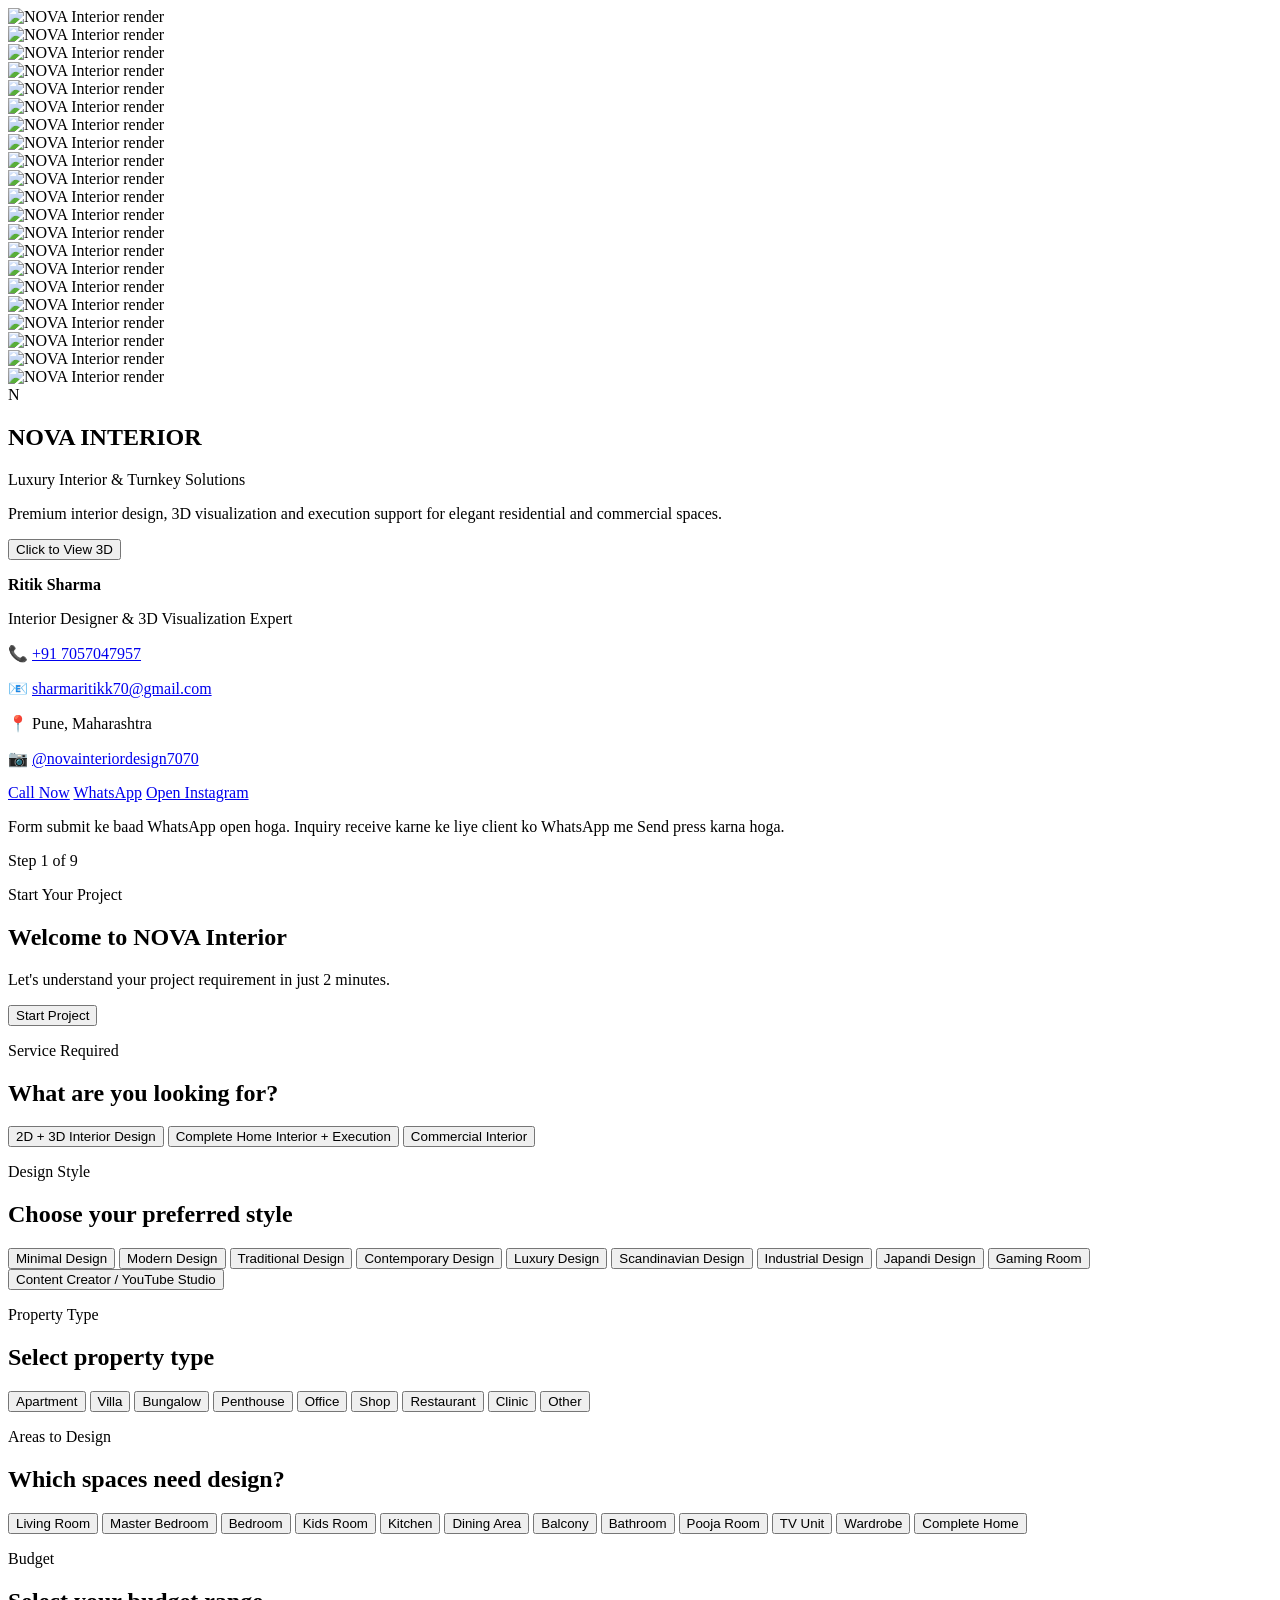
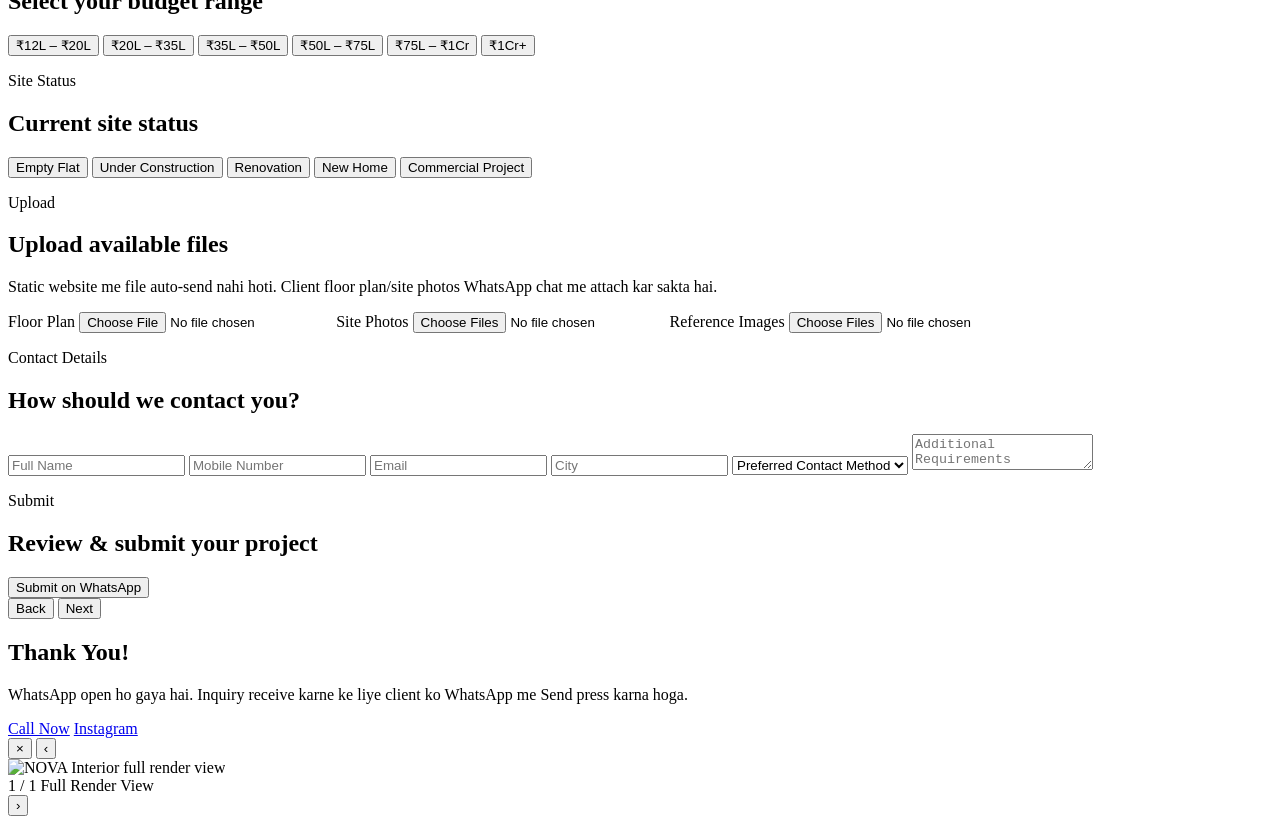
==== index.html @ b61e1601 "Add files via upload" ====
<!DOCTYPE html>
<html lang="en">
<head>
  <meta charset="UTF-8" />
  <meta name="viewport" content="width=device-width, initial-scale=1.0" />
  <title>NOVA Interior | Project Requirement Form</title>
  <link rel="preconnect" href="https://fonts.googleapis.com">
  <link rel="preconnect" href="https://fonts.gstatic.com" crossorigin>
  <link href="https://fonts.googleapis.com/css2?family=Cinzel:wght@500;600;700&family=Poppins:wght@300;400;500;600;700&display=swap" rel="stylesheet">
  <link rel="stylesheet" href="style.css" />
</head>
<body>
  <main class="app">
    <section class="brand-panel">
      <div class="hero-slider" aria-label="NOVA Interior render slideshow">
        <div class="hero-slide active" style="background-image: url('assets/hero/01-render.jpg');"><img src="assets/hero/01-render.jpg" alt="NOVA Interior render" loading="lazy"></div>
        <div class="hero-slide " style="background-image: url('assets/hero/02-render.jpg');"><img src="assets/hero/02-render.jpg" alt="NOVA Interior render" loading="lazy"></div>
        <div class="hero-slide " style="background-image: url('assets/hero/03-render.jpg');"><img src="assets/hero/03-render.jpg" alt="NOVA Interior render" loading="lazy"></div>
        <div class="hero-slide " style="background-image: url('assets/hero/04-render.jpg');"><img src="assets/hero/04-render.jpg" alt="NOVA Interior render" loading="lazy"></div>
        <div class="hero-slide " style="background-image: url('assets/hero/05-render.jpg');"><img src="assets/hero/05-render.jpg" alt="NOVA Interior render" loading="lazy"></div>
        <div class="hero-slide " style="background-image: url('assets/hero/06-render.jpg');"><img src="assets/hero/06-render.jpg" alt="NOVA Interior render" loading="lazy"></div>
        <div class="hero-slide " style="background-image: url('assets/hero/07-render.jpg');"><img src="assets/hero/07-render.jpg" alt="NOVA Interior render" loading="lazy"></div>
        <div class="hero-slide " style="background-image: url('assets/hero/08-render.jpg');"><img src="assets/hero/08-render.jpg" alt="NOVA Interior render" loading="lazy"></div>
        <div class="hero-slide " style="background-image: url('assets/hero/09-render.jpg');"><img src="assets/hero/09-render.jpg" alt="NOVA Interior render" loading="lazy"></div>
        <div class="hero-slide " style="background-image: url('assets/hero/10-render.jpg');"><img src="assets/hero/10-render.jpg" alt="NOVA Interior render" loading="lazy"></div>
        <div class="hero-slide " style="background-image: url('assets/hero/11-render.jpg');"><img src="assets/hero/11-render.jpg" alt="NOVA Interior render" loading="lazy"></div>
        <div class="hero-slide " style="background-image: url('assets/hero/12-render.jpg');"><img src="assets/hero/12-render.jpg" alt="NOVA Interior render" loading="lazy"></div>
        <div class="hero-slide " style="background-image: url('assets/hero/13-render.jpg');"><img src="assets/hero/13-render.jpg" alt="NOVA Interior render" loading="lazy"></div>
        <div class="hero-slide " style="background-image: url('assets/hero/14-render.jpg');"><img src="assets/hero/14-render.jpg" alt="NOVA Interior render" loading="lazy"></div>
        <div class="hero-slide " style="background-image: url('assets/hero/15-render.jpg');"><img src="assets/hero/15-render.jpg" alt="NOVA Interior render" loading="lazy"></div>
        <div class="hero-slide " style="background-image: url('assets/hero/16-render.jpg');"><img src="assets/hero/16-render.jpg" alt="NOVA Interior render" loading="lazy"></div>
        <div class="hero-slide " style="background-image: url('assets/hero/17-render.jpg');"><img src="assets/hero/17-render.jpg" alt="NOVA Interior render" loading="lazy"></div>
        <div class="hero-slide " style="background-image: url('assets/hero/18-render.jpg');"><img src="assets/hero/18-render.jpg" alt="NOVA Interior render" loading="lazy"></div>
        <div class="hero-slide " style="background-image: url('assets/hero/19-render.jpg');"><img src="assets/hero/19-render.jpg" alt="NOVA Interior render" loading="lazy"></div>
        <div class="hero-slide " style="background-image: url('assets/hero/20-render.jpg');"><img src="assets/hero/20-render.jpg" alt="NOVA Interior render" loading="lazy"></div>
        <div class="hero-slide " style="background-image: url('assets/hero/21-render.jpg');"><img src="assets/hero/21-render.jpg" alt="NOVA Interior render" loading="lazy"></div>
        <div class="hero-overlay"></div>
      </div>

      <div class="brand-content">
        <div class="logo-mark"><span>N</span></div>
        <h1>NOVA INTERIOR</h1>
        <p class="tagline">Luxury Interior & Turnkey Solutions</p>
        <p class="hero-copy">Premium interior design, 3D visualization and execution support for elegant residential and commercial spaces.</p>
        <button type="button" class="view3d-btn" id="open3DGallery">Click to View 3D</button>

        <div class="info-card">
          <p><strong>Ritik Sharma</strong></p>
          <p>Interior Designer & 3D Visualization Expert</p>
          <p>📞 <a href="tel:+917057047957">+91 7057047957</a></p>
          <p>📧 <a href="mailto:sharmaritikk70@gmail.com">sharmaritikk70@gmail.com</a></p>
          <p>📍 Pune, Maharashtra</p>
          <p>📷 <a href="https://www.instagram.com/novainteriordesign70/70/" target="_blank" rel="noopener noreferrer">@novainteriordesign7070</a></p>
        </div>

        <div class="quick-actions">
          <a class="gold-btn" href="tel:+917057047957">Call Now</a>
          <a class="outline-btn" href="https://wa.me/917057047957" target="_blank" rel="noopener noreferrer">WhatsApp</a>
          <a class="outline-btn full" href="https://www.instagram.com/novainteriordesign70/70/" target="_blank" rel="noopener noreferrer">Open Instagram</a>
        </div>

        <p class="mini-note">Form submit ke baad WhatsApp open hoga. Inquiry receive karne ke liye client ko WhatsApp me Send press karna hoga.</p>
      </div>
    </section>

    <section class="form-panel">
      <div class="progress-wrap">
        <div class="progress-text"><span id="stepLabel">Step 1 of 9</span></div>
        <div class="progress"><div id="progressBar"></div></div>
      </div>

      <form id="leadForm">
        <div class="step active" data-step="1">
          <p class="eyebrow">Start Your Project</p>
          <h2>Welcome to NOVA Interior</h2>
          <p class="lead">Let's understand your project requirement in just 2 minutes.</p>
          <button type="button" class="primary next">Start Project</button>
        </div>

        <div class="step" data-step="2">
          <p class="eyebrow">Service Required</p>
          <h2>What are you looking for?</h2>
          <div class="options single" data-name="Service Required">
            <button type="button">2D + 3D Interior Design</button>
            <button type="button">Complete Home Interior + Execution</button>
            <button type="button">Commercial Interior</button>
          </div>
        </div>

        <div class="step" data-step="3">
          <p class="eyebrow">Design Style</p>
          <h2>Choose your preferred style</h2>
          <div class="options multiple" data-name="Design Style">
            <button type="button">Minimal Design</button>
            <button type="button">Modern Design</button>
            <button type="button">Traditional Design</button>
            <button type="button">Contemporary Design</button>
            <button type="button">Luxury Design</button>
            <button type="button">Scandinavian Design</button>
            <button type="button">Industrial Design</button>
            <button type="button">Japandi Design</button>
            <button type="button">Gaming Room</button>
            <button type="button">Content Creator / YouTube Studio</button>
          </div>
        </div>

        <div class="step" data-step="4">
          <p class="eyebrow">Property Type</p>
          <h2>Select property type</h2>
          <div class="options single" data-name="Property Type">
            <button type="button">Apartment</button>
            <button type="button">Villa</button>
            <button type="button">Bungalow</button>
            <button type="button">Penthouse</button>
            <button type="button">Office</button>
            <button type="button">Shop</button>
            <button type="button">Restaurant</button>
            <button type="button">Clinic</button>
            <button type="button">Other</button>
          </div>
        </div>

        <div class="step" data-step="5">
          <p class="eyebrow">Areas to Design</p>
          <h2>Which spaces need design?</h2>
          <div class="options multiple" data-name="Areas to Design">
            <button type="button">Living Room</button>
            <button type="button">Master Bedroom</button>
            <button type="button">Bedroom</button>
            <button type="button">Kids Room</button>
            <button type="button">Kitchen</button>
            <button type="button">Dining Area</button>
            <button type="button">Balcony</button>
            <button type="button">Bathroom</button>
            <button type="button">Pooja Room</button>
            <button type="button">TV Unit</button>
            <button type="button">Wardrobe</button>
            <button type="button">Complete Home</button>
          </div>
        </div>

        <div class="step" data-step="6">
          <p class="eyebrow">Budget</p>
          <h2>Select your budget range</h2>
          <div class="options single" data-name="Budget">
            <button type="button">₹12L – ₹20L</button>
            <button type="button">₹20L – ₹35L</button>
            <button type="button">₹35L – ₹50L</button>
            <button type="button">₹50L – ₹75L</button>
            <button type="button">₹75L – ₹1Cr</button>
            <button type="button">₹1Cr+</button>
          </div>
        </div>

        <div class="step" data-step="7">
          <p class="eyebrow">Site Status</p>
          <h2>Current site status</h2>
          <div class="options single" data-name="Site Status">
            <button type="button">Empty Flat</button>
            <button type="button">Under Construction</button>
            <button type="button">Renovation</button>
            <button type="button">New Home</button>
            <button type="button">Commercial Project</button>
          </div>
        </div>

        <div class="step" data-step="8">
          <p class="eyebrow">Upload</p>
          <h2>Upload available files</h2>
          <p class="small">Static website me file auto-send nahi hoti. Client floor plan/site photos WhatsApp chat me attach kar sakta hai.</p>
          <label>Floor Plan <input type="file" name="Floor Plan" /></label>
          <label>Site Photos <input type="file" name="Site Photos" multiple /></label>
          <label>Reference Images <input type="file" name="Reference Images" multiple /></label>
        </div>

        <div class="step" data-step="9">
          <p class="eyebrow">Contact Details</p>
          <h2>How should we contact you?</h2>
          <div class="fields">
            <input name="Full Name" placeholder="Full Name" required />
            <input name="Mobile Number" placeholder="Mobile Number" required />
            <input name="Email" placeholder="Email" type="email" />
            <input name="City" placeholder="City" />
            <select name="Preferred Contact Method">
              <option value="">Preferred Contact Method</option>
              <option>WhatsApp</option>
              <option>Phone Call</option>
              <option>Email</option>
            </select>
            <textarea name="Additional Requirements" placeholder="Additional Requirements"></textarea>
          </div>
        </div>

        <div class="step" data-step="10">
          <p class="eyebrow">Submit</p>
          <h2>Review & submit your project</h2>
          <div id="summary" class="summary"></div>
          <button type="submit" class="primary">Submit on WhatsApp</button>
        </div>

        <div class="nav">
          <button type="button" class="secondary prev">Back</button>
          <button type="button" class="primary next">Next</button>
        </div>
      </form>

      <div id="thankYou" class="thank-you">
        <h2>Thank You!</h2>
        <p>WhatsApp open ho gaya hai. Inquiry receive karne ke liye client ko WhatsApp me Send press karna hoga.</p>
        <a class="primary" href="tel:+917057047957">Call Now</a>
        <a class="secondary" href="https://www.instagram.com/novainteriordesign70/70/" target="_blank" rel="noopener noreferrer">Instagram</a>
      </div>
    </section>
  </main>


  <div class="viewer-modal" id="viewerModal" aria-hidden="true">
    <button class="viewer-close" id="viewerClose" aria-label="Close 3D view">×</button>
    <button class="viewer-arrow viewer-prev" id="viewerPrev" aria-label="Previous render">‹</button>
    <div class="viewer-stage">
      <img id="viewerImage" src="" alt="NOVA Interior full render view">
      <div class="viewer-caption">
        <span id="viewerCount">1 / 1</span>
        <span>Full Render View</span>
      </div>
    </div>
    <button class="viewer-arrow viewer-next" id="viewerNext" aria-label="Next render">›</button>
  </div>

  <script>window.NOVA_HERO_IMAGES = ["assets/hero/01-render.jpg", "assets/hero/02-render.jpg", "assets/hero/03-render.jpg", "assets/hero/04-render.jpg", "assets/hero/05-render.jpg", "assets/hero/06-render.jpg", "assets/hero/07-render.jpg", "assets/hero/08-render.jpg", "assets/hero/09-render.jpg", "assets/hero/10-render.jpg", "assets/hero/11-render.jpg", "assets/hero/12-render.jpg", "assets/hero/13-render.jpg", "assets/hero/14-render.jpg", "assets/hero/15-render.jpg", "assets/hero/16-render.jpg", "assets/hero/17-render.jpg", "assets/hero/18-render.jpg", "assets/hero/19-render.jpg", "assets/hero/20-render.jpg", "assets/hero/21-render.jpg"];</script>
  <script src="script.js"></script>
</body>
</html>
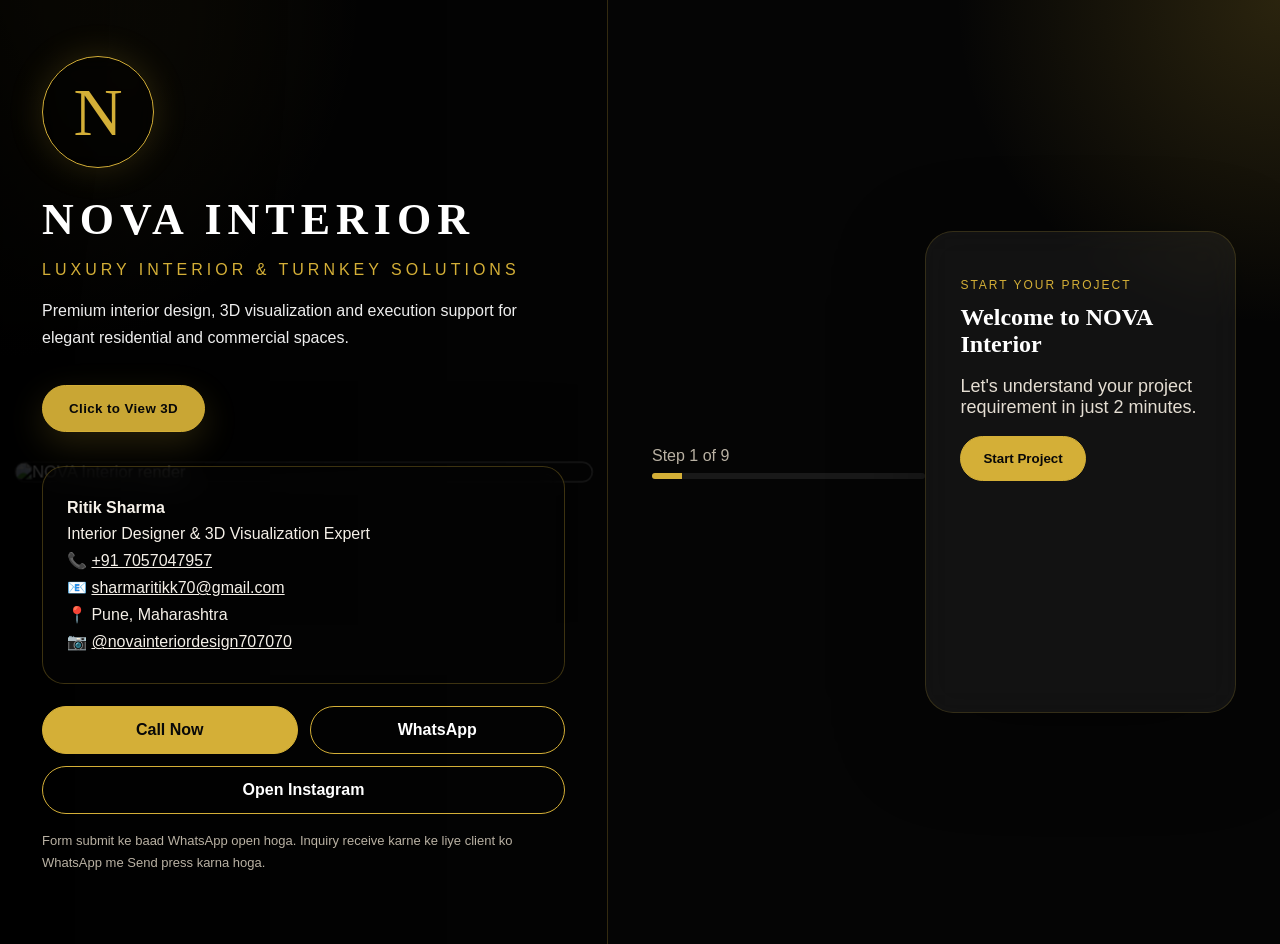
==== commit 9131dbf8: "Add files via upload" ====
--- a/index.html
+++ b/index.html
@@ -50,13 +50,13 @@
           <p>📞 <a href="tel:+917057047957">+91 7057047957</a></p>
           <p>📧 <a href="mailto:sharmaritikk70@gmail.com">sharmaritikk70@gmail.com</a></p>
           <p>📍 Pune, Maharashtra</p>
-          <p>📷 <a href="https://www.instagram.com/novainteriordesign70/70/" target="_blank" rel="noopener noreferrer">@novainteriordesign7070</a></p>
+          <p>📷 <a href="https://www.instagram.com/novainteriordesign70/" target="_blank" rel="noopener noreferrer">@novainteriordesign707070</a></p>
         </div>
 
         <div class="quick-actions">
           <a class="gold-btn" href="tel:+917057047957">Call Now</a>
           <a class="outline-btn" href="https://wa.me/917057047957" target="_blank" rel="noopener noreferrer">WhatsApp</a>
-          <a class="outline-btn full" href="https://www.instagram.com/novainteriordesign70/70/" target="_blank" rel="noopener noreferrer">Open Instagram</a>
+          <a class="outline-btn full" href="https://www.instagram.com/novainteriordesign70/" target="_blank" rel="noopener noreferrer">Open Instagram</a>
         </div>
 
         <p class="mini-note">Form submit ke baad WhatsApp open hoga. Inquiry receive karne ke liye client ko WhatsApp me Send press karna hoga.</p>
@@ -208,7 +208,7 @@
         <h2>Thank You!</h2>
         <p>WhatsApp open ho gaya hai. Inquiry receive karne ke liye client ko WhatsApp me Send press karna hoga.</p>
         <a class="primary" href="tel:+917057047957">Call Now</a>
-        <a class="secondary" href="https://www.instagram.com/novainteriordesign70/70/" target="_blank" rel="noopener noreferrer">Instagram</a>
+        <a class="secondary" href="https://www.instagram.com/novainteriordesign70/" target="_blank" rel="noopener noreferrer">Instagram</a>
       </div>
     </section>
   </main>
--- a/style.css
+++ b/style.css
@@ -0,0 +1,416 @@
+:root{
+  --black:#090909;
+  --card:#111;
+  --gold:#d4af37;
+  --cream:#f7efe2;
+  --white:#ffffff;
+  --muted:#b9b1a3;
+}
+*{box-sizing:border-box}
+body{
+  margin:0;
+  min-height:100vh;
+  font-family:Poppins,Arial,sans-serif;
+  background:#050505;
+  color:var(--white);
+}
+a{color:inherit}
+.app{
+  min-height:100vh;
+  display:grid;
+  grid-template-columns:.95fr 1.05fr;
+}
+.brand-panel{
+  position:relative;
+  min-height:100vh;
+  padding:56px 42px;
+  overflow:hidden;
+  border-right:1px solid rgba(212,175,55,.22);
+  display:flex;
+  align-items:center;
+}
+.hero-slider,.hero-slide,.hero-overlay{
+  position:absolute;
+  inset:0;
+}
+.hero-slide{
+  opacity:0;
+  background-size:cover;
+  background-position:center;
+  transform:scale(1.04);
+  transition:opacity 1.5s ease, transform 7s cubic-bezier(.2,.8,.2,1);
+  will-change:opacity, transform;
+}
+.hero-slide.active{
+  opacity:1;
+  transform:scale(1.12);
+}
+.hero-overlay{
+  background:
+    linear-gradient(90deg, rgba(0,0,0,.88), rgba(0,0,0,.58) 48%, rgba(0,0,0,.22)),
+    radial-gradient(circle at top left, rgba(212,175,55,.22), transparent 32%);
+}
+.brand-content{
+  position:relative;
+  z-index:2;
+  width:100%;
+  max-width:720px;
+}
+.logo-mark{
+  width:112px;height:112px;border:1px solid var(--gold);
+  display:grid;place-items:center;border-radius:50%;
+  margin-bottom:26px;
+  box-shadow:0 0 35px rgba(212,175,55,.18);
+  background:rgba(0,0,0,.34);
+  backdrop-filter:blur(10px);
+}
+.logo-mark span{
+  font-family:Cinzel,serif;font-size:68px;color:var(--gold);
+}
+h1,h2{font-family:Cinzel,serif;font-weight:600;margin:0}
+h1{font-size:44px;letter-spacing:6px}
+.tagline{letter-spacing:4px;color:var(--gold);text-transform:uppercase}
+.hero-copy{max-width:600px;color:#eee;line-height:1.7;margin-top:18px}
+.info-card{
+  margin:34px 0 22px;padding:24px;border:1px solid rgba(212,175,55,.28);
+  border-radius:22px;background:rgba(5,5,5,.48);
+  backdrop-filter:blur(14px);
+}
+.info-card p{margin:8px 0;color:#f5f0e8}
+.gold-btn,.primary,.secondary,.outline-btn{
+  border-radius:999px;
+  padding:14px 22px;
+  display:inline-block;
+  text-decoration:none;
+  border:1px solid var(--gold);
+  cursor:pointer;
+  font-weight:600;
+  transition:.25s;
+  text-align:center;
+  font-family:Poppins,Arial,sans-serif;
+}
+.primary,.gold-btn{background:var(--gold);color:#080808}
+.secondary,.outline-btn{background:transparent;color:var(--white)}
+.primary:hover,.gold-btn:hover,.outline-btn:hover{
+  transform:translateY(-2px);box-shadow:0 10px 28px rgba(212,175,55,.22)
+}
+.quick-actions{
+  display:grid;
+  grid-template-columns:1fr 1fr;
+  gap:12px;
+}
+.quick-actions .full{grid-column:1/-1}
+.mini-note{
+  margin-top:16px;
+  color:var(--muted);
+  font-size:13px;
+  line-height:1.7;
+}
+.form-panel{
+  padding:44px;
+  display:flex;
+  align-items:center;
+  justify-content:center;
+  background:radial-gradient(circle at top right,rgba(212,175,55,.18),transparent 28%),#050505;
+}
+form,.thank-you{
+  width:min(760px,100%);
+  background:rgba(255,255,255,.055);
+  border:1px solid rgba(212,175,55,.18);
+  border-radius:28px;
+  padding:34px;
+  backdrop-filter:blur(16px);
+  box-shadow:0 24px 90px rgba(0,0,0,.34);
+}
+.progress-wrap{width:min(760px,100%);margin-bottom:18px}
+.progress-text{color:var(--muted);margin-bottom:8px}
+.progress{height:6px;background:rgba(255,255,255,.08);border-radius:999px;overflow:hidden}
+#progressBar{height:100%;width:10%;background:var(--gold);transition:.25s}
+.step{display:none;min-height:400px}
+.step.active{display:block;animation:softIn .45s ease both}
+@keyframes softIn{from{opacity:0;transform:translateY(12px)}to{opacity:1;transform:translateY(0)}}
+.eyebrow{color:var(--gold);letter-spacing:2px;text-transform:uppercase;font-size:12px}
+.lead{font-size:18px;color:#e5ded3}
+.options{
+  display:grid;
+  grid-template-columns:repeat(auto-fit,minmax(190px,1fr));
+  gap:14px;
+  margin-top:24px;
+}
+.options button{
+  color:#fff;background:rgba(255,255,255,.06);
+  border:1px solid rgba(255,255,255,.12);
+  border-radius:18px;
+  padding:16px;
+  text-align:left;
+  cursor:pointer;
+  min-height:62px;
+  transition:.22s ease;
+}
+.options button:hover{transform:translateY(-2px);border-color:rgba(212,175,55,.55)}
+.options button.selected{
+  border-color:var(--gold);
+  background:rgba(212,175,55,.16);
+  color:#fff;
+}
+.fields{display:grid;gap:14px;margin-top:22px}
+input,select,textarea{
+  width:100%;
+  padding:15px 16px;
+  border-radius:14px;
+  border:1px solid rgba(255,255,255,.14);
+  background:rgba(255,255,255,.08);
+  color:#fff;
+  font-family:Poppins,Arial,sans-serif;
+}
+select option{color:#111}
+textarea{min-height:110px}
+label{
+  display:block;margin:18px 0;color:#eee;
+  padding:18px;border:1px dashed rgba(212,175,55,.35);
+  border-radius:18px;
+}
+.small{color:var(--muted);font-size:13px}
+.nav{
+  display:flex;justify-content:space-between;gap:16px;margin-top:24px
+}
+.summary{
+  background:rgba(0,0,0,.2);
+  border:1px solid rgba(255,255,255,.12);
+  padding:18px;border-radius:18px;
+  color:#eee;
+  line-height:1.7;
+  max-height:300px;
+  overflow:auto;
+}
+.thank-you{display:none;text-align:center}
+.thank-you.show{display:block}
+@media(max-width:980px){
+  .app{grid-template-columns:1fr}
+  .brand-panel{min-height:78vh;padding:34px 22px}
+  .form-panel{padding:22px}
+  h1{font-size:31px;letter-spacing:4px}
+  form,.thank-you{padding:24px}
+  .step{min-height:auto}
+}
+@media(max-width:560px){
+  .quick-actions{grid-template-columns:1fr}
+  .quick-actions .full{grid-column:auto}
+  .options{grid-template-columns:1fr}
+}
+
+
+/* UPDATE: Full render visible with premium blurred background */
+.hero-slide{
+  display:flex !important;
+  align-items:center !important;
+  justify-content:center !important;
+  background-size:cover !important;
+  background-position:center !important;
+  overflow:hidden !important;
+}
+.hero-slide::before{
+  content:"";
+  position:absolute;
+  inset:-32px;
+  background-image:inherit;
+  background-size:cover;
+  background-position:center;
+  filter:blur(26px);
+  opacity:.68;
+  transform:scale(1.10);
+}
+.hero-slide img{
+  position:relative;
+  z-index:1;
+  width:min(92%, 980px);
+  max-height:78vh;
+  object-fit:contain;
+  border-radius:22px;
+  box-shadow:0 30px 90px rgba(0,0,0,.50);
+  border:1px solid rgba(255,255,255,.16);
+}
+.hero-slide.active{
+  opacity:1;
+  transform:scale(1.035) !important;
+}
+@media(max-width:980px){
+  .hero-slide img{
+    width:94%;
+    max-height:58vh;
+  }
+}
+@media(max-width:560px){
+  .hero-slide img{
+    width:96%;
+    max-height:52vh;
+    border-radius:16px;
+  }
+}
+
+
+/* View 3D button + fullscreen gallery update */
+.view3d-btn{
+  margin:18px 0 0;
+  border-radius:999px;
+  padding:15px 26px;
+  border:1px solid var(--gold);
+  background:rgba(212,175,55,.95);
+  color:#080808;
+  font-weight:700;
+  cursor:pointer;
+  letter-spacing:.4px;
+  box-shadow:0 12px 35px rgba(212,175,55,.18);
+  transition:.25s ease;
+}
+.view3d-btn:hover{
+  transform:translateY(-2px);
+  box-shadow:0 18px 42px rgba(212,175,55,.26);
+}
+
+/* Force full render visible in hero; background remains blurred/premium */
+.hero-slide{
+  display:flex !important;
+  align-items:center !important;
+  justify-content:center !important;
+  background-size:cover !important;
+  background-position:center !important;
+  overflow:hidden !important;
+}
+.hero-slide::before{
+  content:"";
+  position:absolute;
+  inset:-32px;
+  background-image:inherit;
+  background-size:cover;
+  background-position:center;
+  filter:blur(26px);
+  opacity:.68;
+  transform:scale(1.10);
+}
+.hero-slide img{
+  position:relative;
+  z-index:1;
+  width:min(92%, 980px);
+  max-height:78vh;
+  object-fit:contain;
+  border-radius:22px;
+  box-shadow:0 30px 90px rgba(0,0,0,.50);
+  border:1px solid rgba(255,255,255,.16);
+}
+
+.viewer-modal{
+  position:fixed;
+  inset:0;
+  z-index:9999;
+  background:rgba(0,0,0,.94);
+  backdrop-filter:blur(18px);
+  display:none;
+  align-items:center;
+  justify-content:center;
+  padding:28px;
+}
+.viewer-modal.show{
+  display:flex;
+  animation:viewerFade .25s ease both;
+}
+@keyframes viewerFade{
+  from{opacity:0}
+  to{opacity:1}
+}
+.viewer-stage{
+  width:100%;
+  height:100%;
+  display:flex;
+  align-items:center;
+  justify-content:center;
+  position:relative;
+}
+.viewer-stage img{
+  max-width:96vw;
+  max-height:88vh;
+  object-fit:contain;
+  border-radius:18px;
+  box-shadow:0 35px 100px rgba(0,0,0,.65);
+  border:1px solid rgba(255,255,255,.14);
+}
+.viewer-close{
+  position:fixed;
+  top:22px;
+  right:24px;
+  width:48px;
+  height:48px;
+  border-radius:50%;
+  border:1px solid rgba(212,175,55,.45);
+  background:rgba(0,0,0,.55);
+  color:#fff;
+  font-size:34px;
+  line-height:1;
+  cursor:pointer;
+  z-index:10001;
+}
+.viewer-arrow{
+  position:fixed;
+  top:50%;
+  transform:translateY(-50%);
+  width:54px;
+  height:54px;
+  border-radius:50%;
+  border:1px solid rgba(212,175,55,.45);
+  background:rgba(0,0,0,.55);
+  color:#fff;
+  font-size:44px;
+  line-height:.8;
+  cursor:pointer;
+  z-index:10001;
+}
+.viewer-prev{left:24px}
+.viewer-next{right:24px}
+.viewer-caption{
+  position:fixed;
+  bottom:22px;
+  left:50%;
+  transform:translateX(-50%);
+  display:flex;
+  gap:14px;
+  align-items:center;
+  padding:11px 18px;
+  border-radius:999px;
+  border:1px solid rgba(212,175,55,.32);
+  background:rgba(0,0,0,.52);
+  color:#fff;
+  font-size:13px;
+}
+@media(max-width:980px){
+  .hero-slide img{
+    width:94%;
+    max-height:58vh;
+  }
+}
+@media(max-width:560px){
+  .hero-slide img{
+    width:96%;
+    max-height:52vh;
+    border-radius:16px;
+  }
+  .viewer-arrow{
+    width:44px;
+    height:44px;
+    font-size:34px;
+  }
+  .viewer-prev{left:10px}
+  .viewer-next{right:10px}
+  .viewer-close{
+    top:14px;
+    right:14px;
+    width:42px;
+    height:42px;
+    font-size:30px;
+  }
+  .viewer-caption{
+    bottom:14px;
+    font-size:12px;
+    width:max-content;
+    max-width:92vw;
+  }
+}
